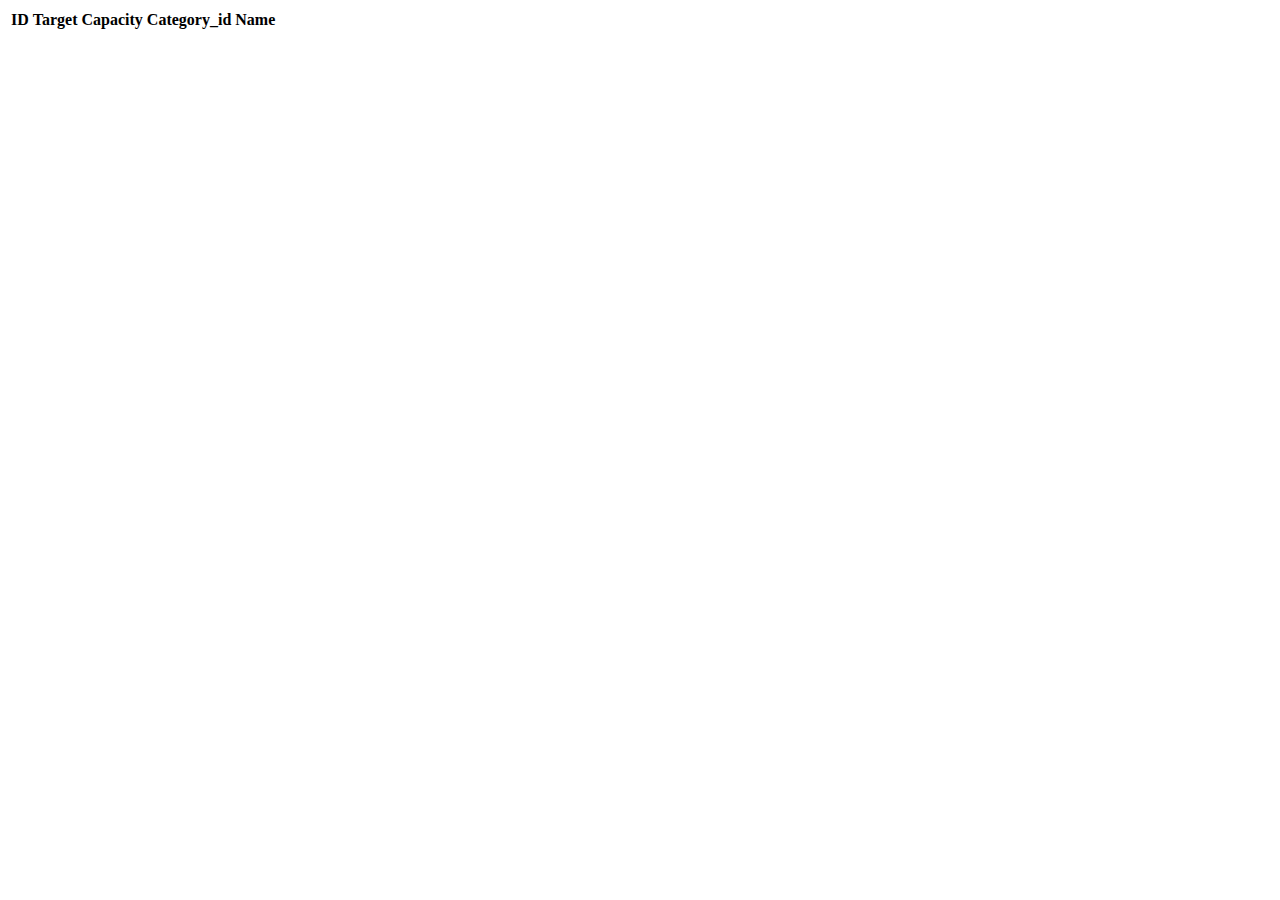
==== index.html @ 09159f71 "plantilla inicial" ====
<!DOCTYPE html>
<html>
    <head>
        <meta charset="UTF-8">
        <meta http-equiv="X-UA-Copatible" content="IE=edge">
        <meta name="viewport" content="">
        <title>Reto 2</title>
        <link rel="stylesheet" href="css/estilo.css">
    </head>
    <body>

        <div id="contenedor">
            <table>
                <thead>
                    <tr>
                        <th>ID</th>
                        <th>Target</th>
                        <th>Capacity</th>
                        <th>Category_id</th>
                        <th>Name</th>
                    </tr>
                </thead>
                <tbody class="cuerpoTabla">
                    <tr>
                        <td></td>
                    </tr>
                </tbody>
            </table>
        </div>

    </body>

    <script src="https://code.jquery.com/jquery-3.6.0.min.js"></script>
    <script type="text/javascript">

        function cargarTabla() {
            $.ajax({
                url: 'https://g26e9109abcc6c1-db202109231843.adb.us-sanjose-1.oraclecloudapps.com/ords/admin/library/library',
                type: 'GET',
                data: 'json',
                success: function(response) {
                    var resultado = "";
                    response.items.forEach(function(item){
                      resultado+="<tr><td>"+item.id+"</td>";
                      resultado+="<td>"+item.target+"</td>";
                      resultado+="<td>"+item.capacity+"</td>";
                      resultado+="<td>"+item.category_id+"</td></tr>";  
                    });
                    $('.cuerpoTabla').html(response);
                },
                error: function (xhr, status) {
                    console.log(xhr.responseText);
                },
                complete: function (xhr, status){
                    console.log(xhr.responseText)
                }
            })
        }
        $(document).ready(function(){

            //getData();
        });

    </script>

</html>
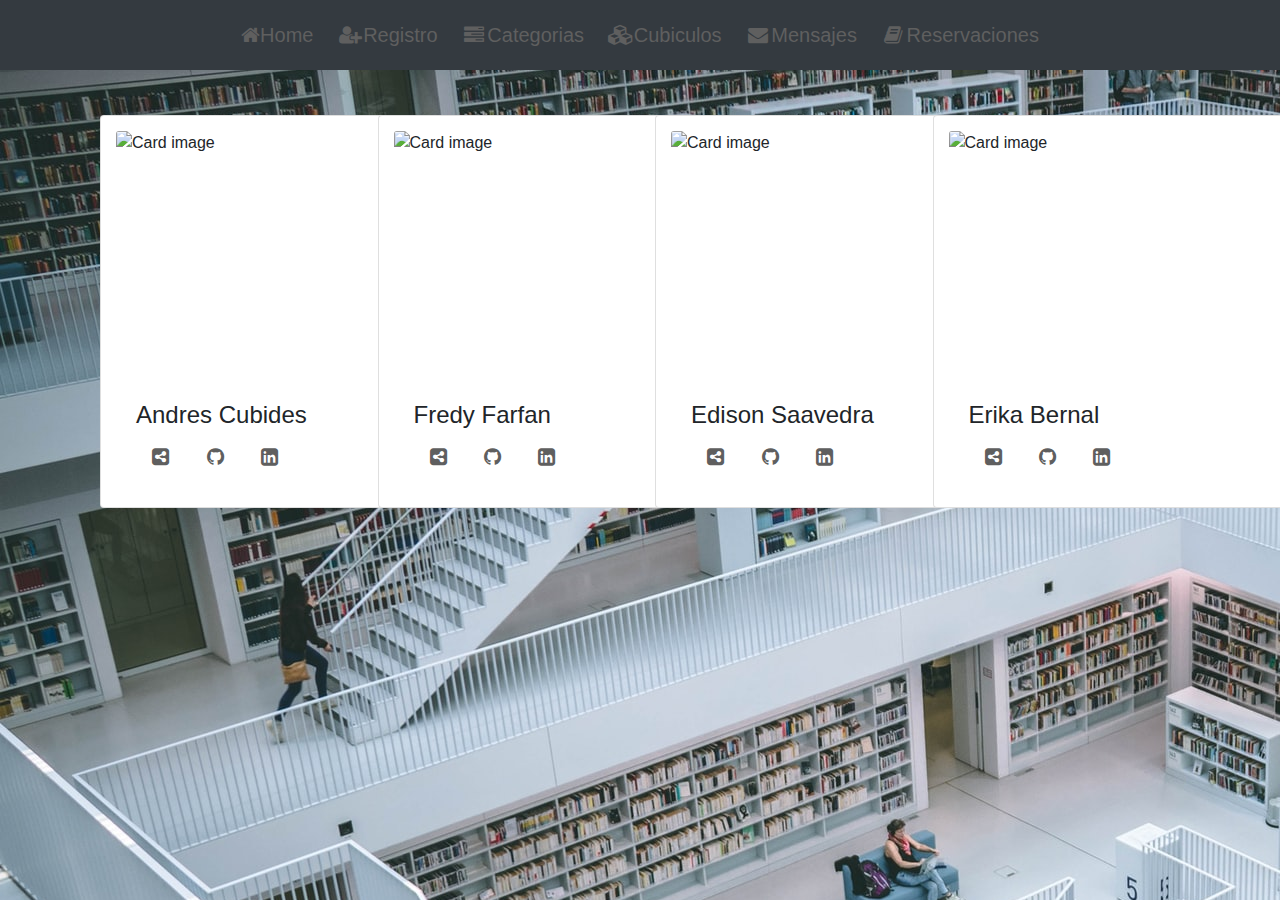
==== commit 32f9685d: "Front-End" ====
--- a/index.html
+++ b/index.html
@@ -3,64 +3,79 @@
     <head>
         <meta charset="UTF-8">
         <meta http-equiv="X-UA-Copatible" content="IE=edge">
-        <meta name="viewport" content="">
-        <title>Reto 2</title>
+        <meta name="viewport" content="width=device-width, initial-scale=1">
+        <title>Home</title>
         <link rel="stylesheet" href="css/estilo.css">
+        <link rel="stylesheet" href="https://maxcdn.bootstrapcdn.com/bootstrap/4.5.2/css/bootstrap.min.css">
+        <link rel="stylesheet" href="https://cdnjs.cloudflare.com/ajax/libs/font-awesome/4.7.0/css/font-awesome.min.css">
     </head>
-    <body>
+   
+    <body class="homeBody">
+   
+        <nav class="navbar navbar-expand-sm bg-dark navbar-dark justify-content-center">    
+            <a class="nav-link" href="#"><i class="fa fa-home"></i>Home</a>
+            <a class="nav-link" href="redirusers.html"><i class="fa fa-fw fa-user-plus"></i>Registro</a>
+            <a class="nav-link" href="category.html"><i class="fa fa-fw fa-tasks"></i>Categorias</a>      
+            <a class="nav-link" href="library.html"><i class="fa fa-fw fa-cubes "></i>Cubiculos</a>      
+            <a class="nav-link" href="message.html"><i class="fa fa-fw  fa-envelope "></i>Mensajes</a>      
+            <a class="nav-link" href="reservation.html"><i class="fa fa-fw fa-book"></i>Reservaciones</a>      
+            </ul>
+        </nav>
+        <div class="container">
+          <div class="row">
+            <div class="col-sm-3">              
+                <div class="card" style="width:400px;">
+                  <img class="card-img-top" src="https://encrypted-tbn0.gstatic.com/images?q=tbn:ANd9GcRUvePhR35ttTv3wCi3ZY6q7PWOpacQ9JYWciXvTYS6EC-7fp70t5eOCl9wyd20LddfZkA&usqp=CAU" alt="Card image">
+                  <div class="card-body">
+                    <h4 class="card-title">Andres Cubides</h4>
+                    <a class="iconsA" href="#"><i class="fa fa-fw fa-share-alt-square"></i></a>
+                    <a class="iconsA" href="https://github.com/gabrielcubidesmt"><i class="fa fa-fw  fa-github"></i></a>
+                    <a class="iconsA" href="www.linkedin.com/in/andrescuor"><i class="fa fa-fw fa-linkedin-square "></i></a>
+                  </div>
+                </div>
+            </div>
+            <div class="col-sm-3">
+              <div class="card" style="width:400px">
+                <img class="card-img-top" src="https://encrypted-tbn0.gstatic.com/images?q=tbn:ANd9GcTbsyxHZxlmykyUtZxWeMRMguDbjHij5ik4--OaOs03Kg8VX7fC4lbikaBoD9k-leoOKm0&usqp=CAU" alt="Card image">
+                <div class="card-body">
+                  <h4 class="card-title">Fredy Farfan</h4>
+                  <a class="iconsA" href="#"><i class="fa fa-fw fa-share-alt-square"></i></a>
+                  <a class="iconsA" href="https://github.com/fredyfarfanmt"><i class="fa fa-fw fa-github"></i></a>
+                  <a class="iconsA" href="https://www.linkedin.com/mwlite/in/fredyfarfan"><i class="fa fa-fw fa-linkedin-square "></i></a>
+                </div>
+              </div>
+            </div>
+            <div class="col-sm-3">
+              <div class="card" style="width:400px">
+                <img class="card-img-top" src="https://media.istockphoto.com/vectors/head-of-businessman-abstract-geometric-avatar-face-icon-isolated-vector-id1128926343?k=20&m=1128926343&s=170667a&w=0&h=QyDkNjbsB4EJZrKtPSUQ1poG2NB3QTk0OD_bvyMna5c=" alt="Card image">
+                <div class="card-body">
+                  <h4 class="card-title">Edison Saavedra</h4>
+                  <a class="iconsA" href="#"><i class="fa fa-fw fa-share-alt-square"></i></a>
+                  <a class="iconsA" href="https://github.com/Esaavedra4"><i class="fa fa-fw  fa-github"></i></a>
+                  <a class="iconsA" href="linkedin.com/in/edison-david-saavedra-amaya-7796b11bb"><i class="fa fa-fw fa-linkedin-square "></i></a>
+                </div>
+              </div>
+            </div>
+            <div class="col-sm-3">
+              <div class="card" style="width:400px">
+                <img class="card-img-top" src="https://png.pngtree.com/png-vector/20190118/ourlarge/pngtree-vector-female-student-icon-png-image_326761.jpg" alt="Card image">
+                <div class="card-body">
+                  <h4 class="card-title">Erika Bernal</h4>
+                  <a class="iconsA" href="#"><i class="fa fa-fw fa-share-alt-square"></i></a>
+                  <a class="iconsA" href="https://github.com/erikabernal"><i class="fa fa-fw  fa-github"></i></a>
+                  <a class="iconsA" href="https://www.linkedin.com/in/erika-milena-bernal-miranda-3097641b0/"><i class="fa fa-fw fa-linkedin-square "></i></a>
+                  </div>               
+              </div>
+            </div>
+          </div> 
 
-        <div id="contenedor">
-            <table>
-                <thead>
-                    <tr>
-                        <th>ID</th>
-                        <th>Target</th>
-                        <th>Capacity</th>
-                        <th>Category_id</th>
-                        <th>Name</th>
-                    </tr>
-                </thead>
-                <tbody class="cuerpoTabla">
-                    <tr>
-                        <td></td>
-                    </tr>
-                </tbody>
-            </table>
         </div>
+
 
     </body>
 
     <script src="https://code.jquery.com/jquery-3.6.0.min.js"></script>
-    <script type="text/javascript">
-
-        function cargarTabla() {
-            $.ajax({
-                url: 'https://g26e9109abcc6c1-db202109231843.adb.us-sanjose-1.oraclecloudapps.com/ords/admin/library/library',
-                type: 'GET',
-                data: 'json',
-                success: function(response) {
-                    var resultado = "";
-                    response.items.forEach(function(item){
-                      resultado+="<tr><td>"+item.id+"</td>";
-                      resultado+="<td>"+item.target+"</td>";
-                      resultado+="<td>"+item.capacity+"</td>";
-                      resultado+="<td>"+item.category_id+"</td></tr>";  
-                    });
-                    $('.cuerpoTabla').html(response);
-                },
-                error: function (xhr, status) {
-                    console.log(xhr.responseText);
-                },
-                complete: function (xhr, status){
-                    console.log(xhr.responseText)
-                }
-            })
-        }
-        $(document).ready(function(){
-
-            //getData();
-        });
-
-    </script>
-
+    <script srt="https://ajax.googleapis.com/ajax/libs/jquery/3.6.0/jquery.min.js"></script>
+    <script type="text/javascript"src="js/funciones.js"></script>
+   
 </html>--- a/css/estilo.css
+++ b/css/estilo.css
@@ -0,0 +1,149 @@
+td, th {
+    border: 1px solid;
+    text-align: left;
+    padding: 8px;
+}
+
+.homeButton{
+    padding: 35px 100px;
+    font-size: 24px;
+    text-align: center;
+    cursor: pointer;
+    outline: none;
+    color: rgb(255, 255, 255);
+    background-color: #056aee;
+    border: none;
+    border-radius: 15px;
+    box-shadow: 0 10px rgb(61, 61, 61);
+    height: 130px;
+    width: 50%;
+}
+
+.homeButton:hover {
+    background-color: #10bbff;
+    color: rgb(255, 255, 255);
+
+}
+
+.homeButton:active {
+  background-color: #00ff22;
+  box-shadow: 0 6px rgb(22, 22, 22);
+  transform: translateY(4px);
+}
+
+.homeDiv{
+    padding-top: 150px;
+    padding-right: 80px;
+    padding-bottom: 50px;
+    padding-left: 300px;
+    display: flex;
+    flex-wrap: wrap;
+    align-content: center;
+    
+    
+}
+
+.homeBody{
+    background-image: url(images/backwhite.jpg);
+}
+
+div{
+    padding: 15px;
+}
+
+/*
+====================================== Modificacion NavBar==============================================
+*/
+
+.navbar {
+    width: 100%;
+    background-color: #555;
+    overflow: auto;
+  }
+  
+  .navbar a {
+    float: left;
+    padding: 12px;
+    color: rgb(95, 95, 95);
+    text-decoration: none;
+    font-size: 20px;
+  }
+  
+  .navbar a:hover {
+    background-color: rgb(58, 55, 55);
+    color: white;
+  }
+ 
+
+  /*
+  ==================================== CARDS INICIO PAGINA ================================================
+  */
+
+  .columnteam {
+    float: left;
+    width: 33.3%;
+    margin-bottom: 16px;
+    padding: 0 8px;
+  }
+  
+  @media screen and (max-width: 550px) {
+.columnteam {
+      width: 100%;
+      display: block;
+    }
+  }
+  
+  .cardteam {
+    box-shadow: 0 4px 8px 0 rgba(0, 0, 0, 0.2);
+    background-color: azure;
+  }
+  
+  .containerteam {
+    padding: 0 16px;
+  }
+  
+  .containerteam::after, .rowteam::after {
+    content: "";
+    clear: both;
+    display: table;
+  }
+  
+  .titleteam {
+    color: grey;
+  }
+  
+  .buttonteam {
+    border: none;
+    outline: 0;
+    display: inline-block;
+    padding: 8px;
+    color: white;
+    background-color: rgb(15, 11, 245);
+    text-align: center;
+    cursor: pointer;
+    width: 100%;
+  }
+  
+  .buttonteam:hover {
+    background-color: rgb(15, 157, 252);
+  }
+   
+  
+/*
+==================================== ICONOS ================================================
+*/
+
+  .iconsA {
+    float: center;
+    padding: 12px;
+    color: rgb(95, 95, 95);
+    text-decoration: none;
+    font-size: 20px;
+  }
+
+  img {
+    float: left;
+    width:  80px;
+    height: 250px;
+    object-fit: cover;
+}